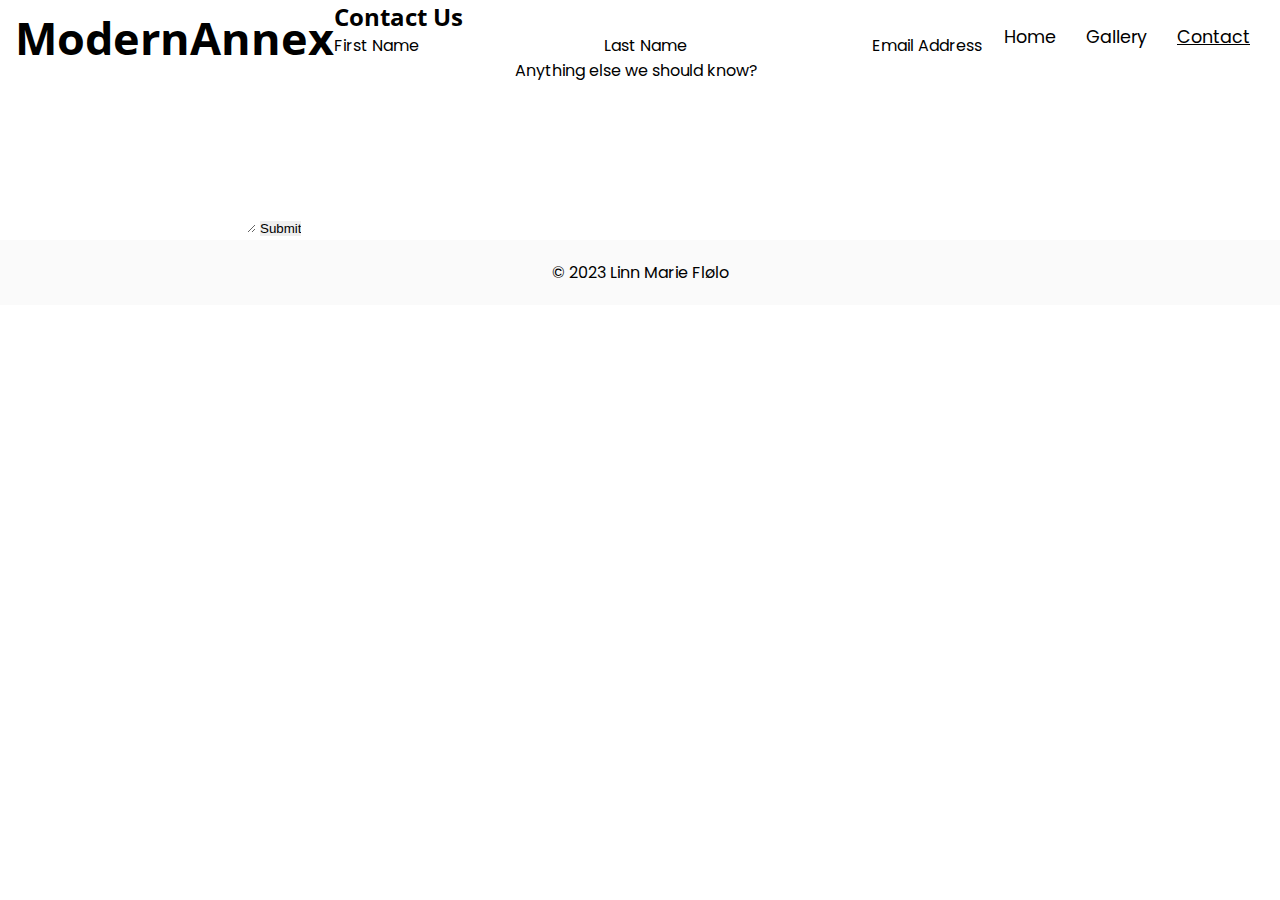
==== contact.html @ 7d8264fe "Add main structure of contact form" ====
<!DOCTYPE html>
<html lang="en">
<head>
    <meta charset="UTF-8">
    <meta http-equiv="X-UA-Compatible" content="IE=edge">
    <meta name="viewport" content="width=device-width, initial-scale=1.0">
    <meta name="description" content="Modern Annex provides custom annex designs and building plans">
    <meta name="keywords" content="annex, annexe, custom designs, building plans, floor plan, architecture">

    <link rel="stylesheet" href="assets/css/style.css">

    <title>Modern Annex</title>
</head>
<body>
        <!-- header -->
        <header>

            <!-- logo -->
            <a href="index.html">
                <h1 id="logo">ModernAnnex</h1>
            </a>
            <!-- /logo -->
    
            <!-- navigation bar -->
            <nav>
                <ul id="menu">
                    <li>
                        <a href="index.html">Home</a>
                    </li>
                    <li>
                        <a href="#">Gallery</a>
                    </li>
                    <li>
                        <a href="contact.html" class="active">Contact</a>
                    </li>
                </ul>
            </nav>
            <!-- /navigation bar -->
    
        </header>
        <!-- /header -->

        <main>
            <section>
                <form>
                    <h2>Contact Us</h2>

                    <label for="fname">First Name</label>
                    <input id="fname" type="text" name="first_name" required>

                    <label for="lname">Last Name</label>
                    <input id="lname" type="text" name="last_name" required>

                    <label for="email">Email Address</label>
                    <input id="email" type="email" name="email_address" required>

                    <label for="text">Anything else we should know?</label>
                    <textarea id="text" name="text_area" cols="30" rows="10"></textarea>

                    <input type="submit">
                </form>
            </section>
        </main>
    
        <!-- footer -->
        <footer>
            <p>© 2023 Linn Marie Flølo</p>
        </footer>
        <!-- /footer -->
</body>
</html>
---- assets/css/style.css ----
/* Google Fonts */
@import url('https://fonts.googleapis.com/css2?family=Open+Sans:ital,wght@0,300;0,400;0,500;0,600;0,700;0,800;1,300;1,400;1,500;1,600;1,700;1,800&family=Poppins:ital,wght@0,100;0,200;0,300;0,400;0,500;0,600;0,700;0,800;0,900;1,100;1,200;1,300;1,400;1,500;1,600;1,700;1,800;1,900&display=swap');

/* all html elements */
* {
    margin: 0;
    padding: 0;
    border: none;
}

/* html body */

body {
    font-family: 'Poppins', sans-serif;
}

/* anchor tags */

a {
    text-decoration: none;
    color: inherit;
}

/* headings */

h1,
h2,
h3 {
    font-family: 'Open Sans', sans-serif;
}

h1 {
    font-weight: 700;
}

.section-title {
    font-size: 2rem;
    text-align: center;
}

/* Logo */

#logo {
    float: left;
    font-size: 2.8rem;
    margin-left: 15px;
}

/* Navigation Menu */

#menu {
    font-size: 1.1rem;
    float: right;
}

#menu,
#logo {
    line-height: 75px;
}

#menu li {
    display: inline;
    float: left;
    list-style-type: none;
    margin-right: 30px;
}

#menu a:hover {
    text-decoration: underline;
}

.active {
    text-decoration: underline;
}

/* Hero Image */

#hero-image-div {
    background: url(../images/hero-image.jpg) no-repeat center center;
    height: 750px;
    width: 100%;
    clear: both;

    display: flex;
    align-items: center;
    justify-content: center;
}

/* Cover Text */

#cover-text {
    background-color: rgba(0, 0, 0, .7);
    color: #fff;
    text-align: center;

    height: 150px;
    width: 50%;

    border-radius: 15px;
}

#cover-text h2 {
    font-size: 3.64rem;
}

#cover-text h3 {
    font-size: 1.521rem;
}

/* About Section */

#about-section {
    height: 750px;
    padding-top: 20px;
}

#about {
    width: 100%;

    display: flex;
    flex-direction: column;
    align-items: center;
}

.about-div {
    display: flex;
    height: 300px;
    width: 66%;
    padding: 0 20px 20px;
}

#top-about-div {
    flex-direction: row-reverse;
    padding-top: 20px;
}

.about-text-box {
    display: flex;
    flex-direction: column;
    justify-content: center;
}

.about-heading {
    font-size: 1.4rem;
    margin-bottom: 5px;
}

.about-img {
    width: 40%;
    height: auto;
    border-radius: 15px;
    border: #3b6385 3px outset;
}

#img-left {
    margin-right: 20px;
}

#img-right {
    margin-left: 20px;
}

/* Footer */

footer {
    text-align: center;
    padding: 20px 0;

    background-color: #fafafa;
}
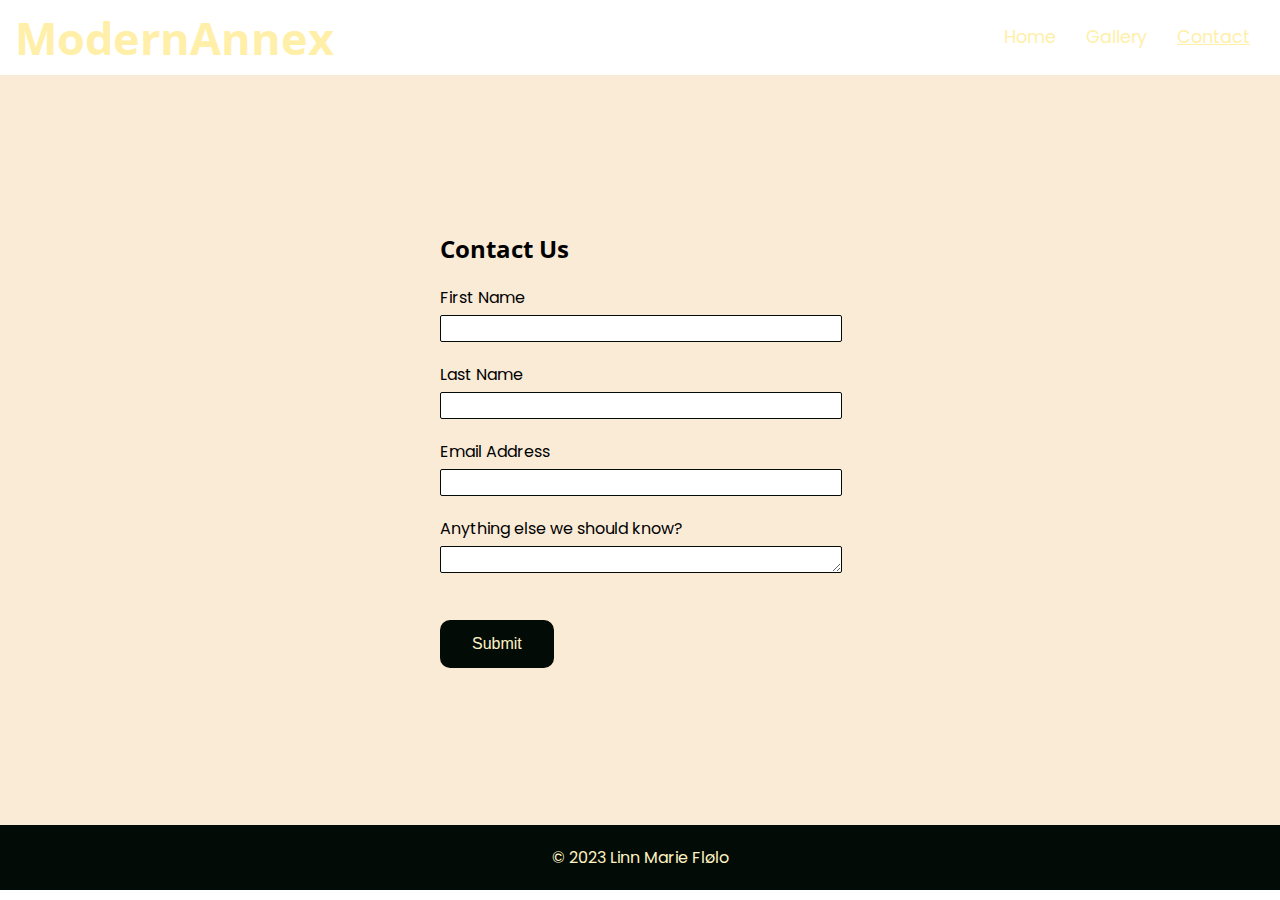
==== commit 8b7a7233: "Add styling to contact page and form" ====
--- a/contact.html
+++ b/contact.html
@@ -41,23 +41,23 @@
         <!-- /header -->
 
         <main>
-            <section>
-                <form>
+            <section class="contact-section">
+                <form class="contact-form">
                     <h2>Contact Us</h2>
 
                     <label for="fname">First Name</label>
-                    <input id="fname" type="text" name="first_name" required>
+                    <input id="fname" type="text" name="first_name" required class="text-input">
 
                     <label for="lname">Last Name</label>
-                    <input id="lname" type="text" name="last_name" required>
+                    <input id="lname" type="text" name="last_name" required class="text-input">
 
                     <label for="email">Email Address</label>
-                    <input id="email" type="email" name="email_address" required>
+                    <input id="email" type="email" name="email_address" required class="text-input">
 
                     <label for="text">Anything else we should know?</label>
-                    <textarea id="text" name="text_area" cols="30" rows="10"></textarea>
+                    <textarea id="text" name="text_area" cols="30" rows="10" class="text-input"></textarea>
 
-                    <input type="submit">
+                    <input type="submit" value="Submit" class="submit-button">
                 </form>
             </section>
         </main>
--- a/assets/css/style.css
+++ b/assets/css/style.css
@@ -18,7 +18,7 @@
 
 a {
     text-decoration: none;
-    color: inherit;
+    color: #ffefa9;
 }
 
 /* headings */
@@ -90,7 +90,7 @@
 
 #cover-text {
     background-color: rgba(0, 0, 0, .7);
-    color: #fff;
+    color: #ffefa9;
     text-align: center;
 
     height: 150px;
@@ -101,10 +101,12 @@
 
 #cover-text h2 {
     font-size: 3.64rem;
+    color: #ffefa9;
 }
 
 #cover-text h3 {
     font-size: 1.521rem;
+    color: #fff4c2;
 }
 
 /* About Section */
@@ -165,6 +167,58 @@
 footer {
     text-align: center;
     padding: 20px 0;
-
-    background-color: #fafafa;
+    background-color: #030b07;
+    color: #fff4c2;
+}
+
+/* Contact Page */
+
+.contact-section {
+    clear: both;
+    height: 750px;
+    display: flex;
+    justify-content: center;
+    align-items: center;
+
+    background-color: antiquewhite;
+}
+
+.contact-form {
+    max-width: 400px;
+}
+
+.contact-form > h2 {
+    margin-bottom: 20px;
+}
+
+.text-input {
+    width: 100%;
+    height: 25px;
+    margin: 5px 0 20px 0;
+    border: 1px solid #030b07;
+    border-radius: 2px;
+}
+
+.text-input:hover {
+    border-color: #ffefa9;
+}
+
+.submit-button {
+    background-color: #030b07;
+    color: #fff4c2;
+
+    border-radius: 10px;
+
+    margin-top: 20px;
+    padding: 15px 32px 15px 32px;
+
+    font-size: 100%;
+    text-align: center;
+
+    display: block;
+}
+
+.submit-button:hover {
+    background-color: #fff4c2;
+    color: #030b07;
 }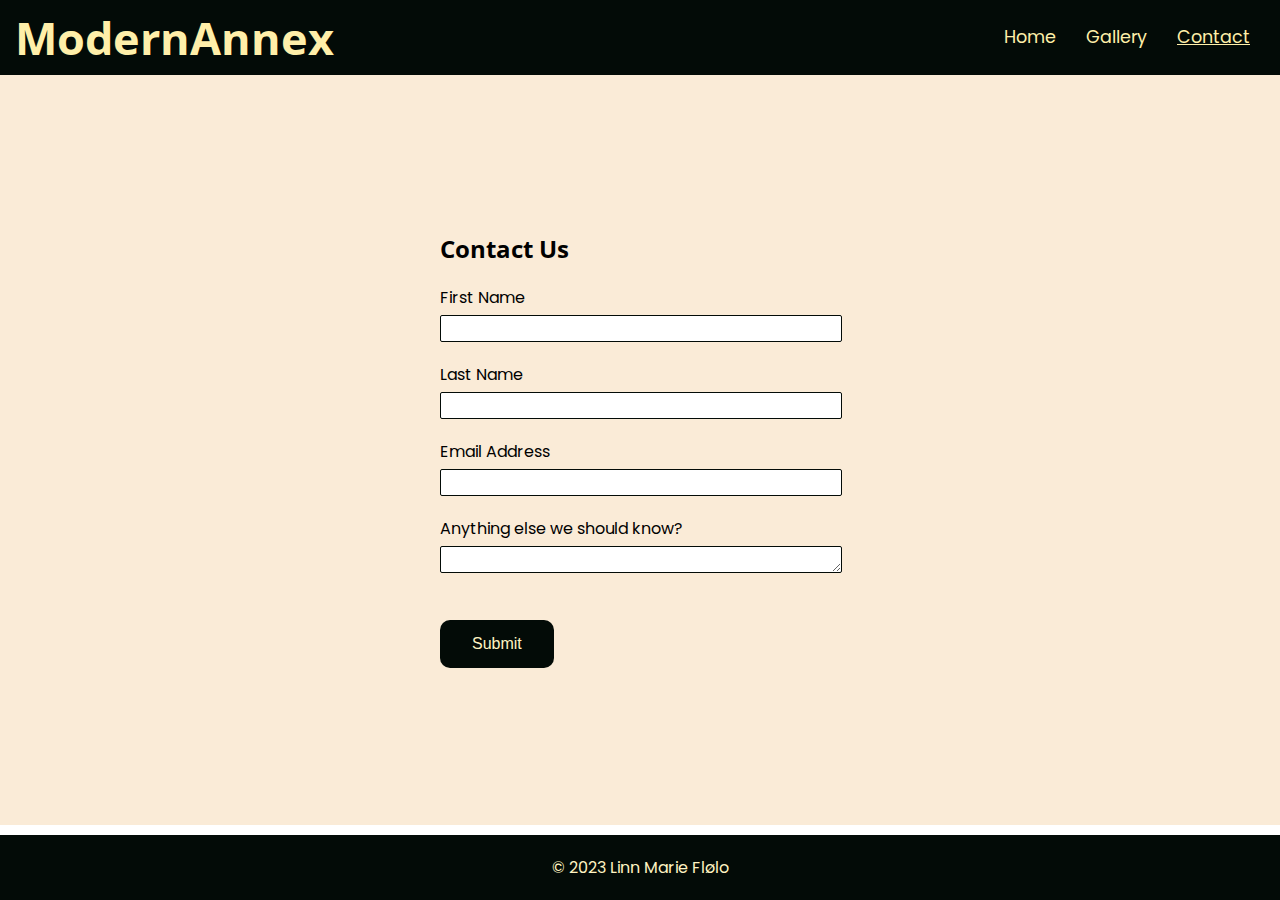
==== commit f2d6d2a8: "Fix navigation links for gallery page" ====
--- a/contact.html
+++ b/contact.html
@@ -28,7 +28,7 @@
                         <a href="index.html">Home</a>
                     </li>
                     <li>
-                        <a href="#">Gallery</a>
+                        <a href="gallery.html">Gallery</a>
                     </li>
                     <li>
                         <a href="contact.html" class="active">Contact</a>
@@ -57,7 +57,7 @@
                     <label for="text">Anything else we should know?</label>
                     <textarea id="text" name="text_area" cols="30" rows="10" class="text-input"></textarea>
 
-                    <input type="submit" value="Submit" class="submit-button">
+                    <button type="submit" class="submit-button">Submit</button>
                 </form>
             </section>
         </main>
--- a/assets/css/style.css
+++ b/assets/css/style.css
@@ -12,6 +12,15 @@
 
 body {
     font-family: 'Poppins', sans-serif;
+    min-height: 100vh;
+    display: flex;
+    flex-direction: column;
+}
+
+/* main */
+
+main {
+    flex-grow: 1;
 }
 
 /* anchor tags */
@@ -36,6 +45,13 @@
 .section-title {
     font-size: 2rem;
     text-align: center;
+}
+
+/* Header */
+
+header {
+    height: 75px;
+    background-color: #030b07;
 }
 
 /* Logo */
@@ -183,6 +199,8 @@
     background-color: antiquewhite;
 }
 
+/* contact form */
+
 .contact-form {
     max-width: 400px;
 }
@@ -190,11 +208,13 @@
 .contact-form > h2 {
     margin-bottom: 20px;
 }
+
+/* text inputs */
 
 .text-input {
     width: 100%;
     height: 25px;
-    margin: 5px 0 20px 0;
+    margin: 5px 0 20px;
     border: 1px solid #030b07;
     border-radius: 2px;
 }
@@ -202,20 +222,18 @@
 .text-input:hover {
     border-color: #ffefa9;
 }
+
+/* submit button */
 
 .submit-button {
     background-color: #030b07;
     color: #fff4c2;
-
+    font-size: 100%;
+    text-align: center;
+    display: block;
+    margin-top: 20px;
+    padding: 15px 32px;
     border-radius: 10px;
-
-    margin-top: 20px;
-    padding: 15px 32px 15px 32px;
-
-    font-size: 100%;
-    text-align: center;
-
-    display: block;
 }
 
 .submit-button:hover {
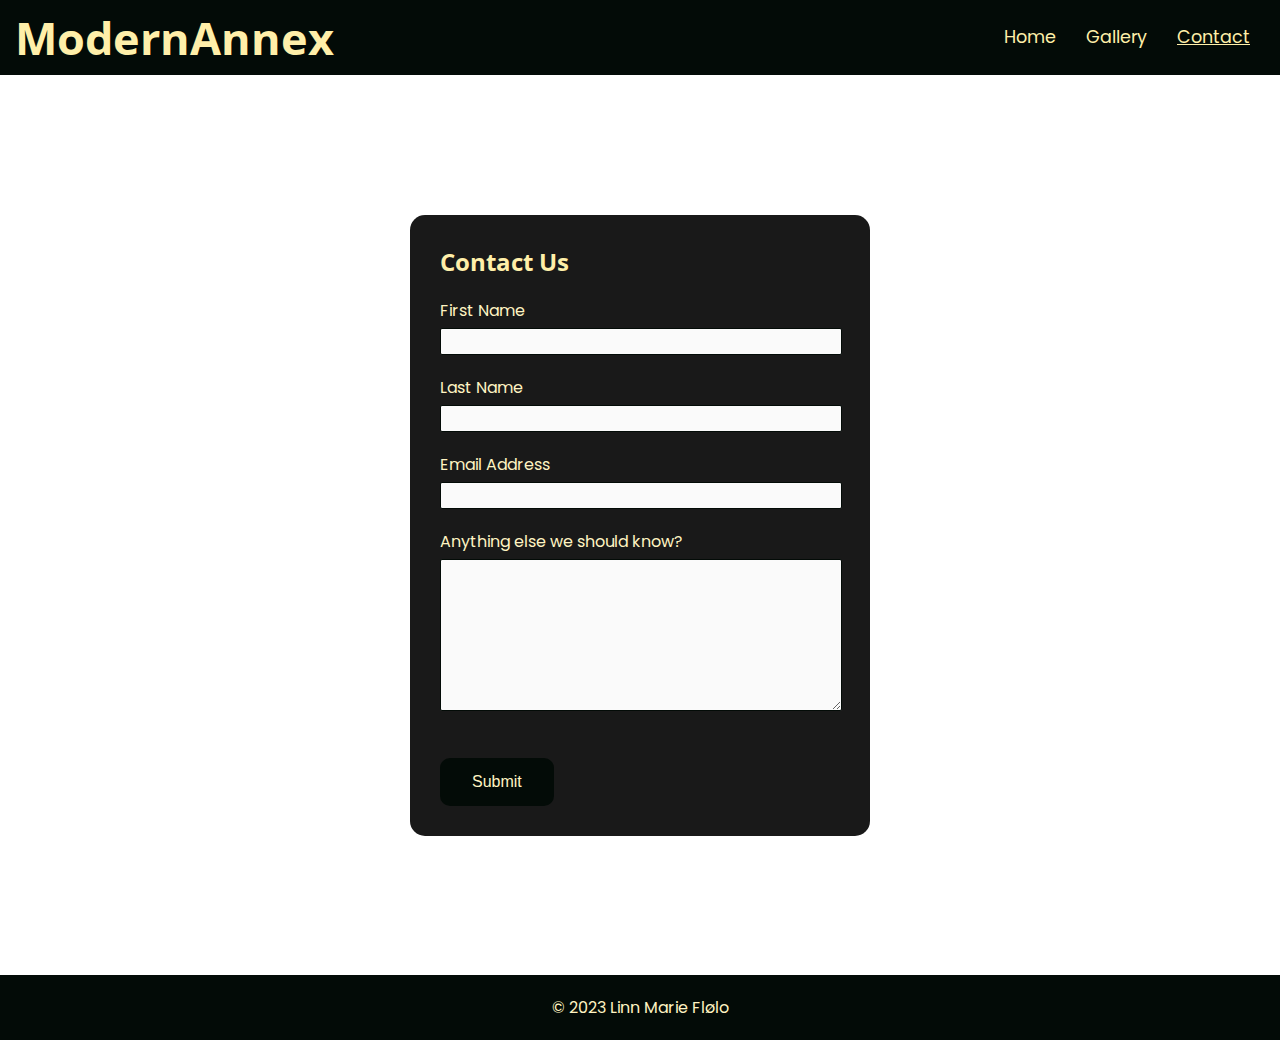
==== commit 2a1b45d0: "Clean up html code and add comments" ====
--- a/contact.html
+++ b/contact.html
@@ -1,5 +1,6 @@
 <!DOCTYPE html>
 <html lang="en">
+
 <head>
     <meta charset="UTF-8">
     <meta http-equiv="X-UA-Compatible" content="IE=edge">
@@ -11,61 +12,73 @@
 
     <title>Modern Annex</title>
 </head>
+
 <body>
-        <!-- header -->
-        <header>
 
-            <!-- logo -->
-            <a href="index.html">
-                <h1 id="logo">ModernAnnex</h1>
-            </a>
-            <!-- /logo -->
-    
-            <!-- navigation bar -->
-            <nav>
-                <ul id="menu">
-                    <li>
-                        <a href="index.html">Home</a>
-                    </li>
-                    <li>
-                        <a href="gallery.html">Gallery</a>
-                    </li>
-                    <li>
-                        <a href="contact.html" class="active">Contact</a>
-                    </li>
-                </ul>
-            </nav>
-            <!-- /navigation bar -->
-    
-        </header>
-        <!-- /header -->
+    <!-- Header -->
+    <header>
 
-        <main>
-            <section class="contact-section">
+        <!-- Logo -->
+        <a href="index.html">
+            <h1 id="logo">ModernAnnex</h1>
+        </a>
+        <!-- /Logo -->
+
+        <!-- Nav Bar -->
+        <nav>
+            <ul id="menu">
+                <li>
+                    <a href="index.html">Home</a>
+                </li>
+                <li>
+                    <a href="gallery.html">Gallery</a>
+                </li>
+                <li>
+                    <a href="contact.html" class="active">Contact</a>
+                </li>
+            </ul>
+        </nav>
+        <!-- /Nav Bar -->
+
+    </header>
+    <!-- /Header -->
+
+    <main>
+        <!-- Contact Section -->
+        <section class="contact-section">
+            <!-- Contact Form Container -->
+            <div class="form-container">
+                <!-- Contact Form -->
                 <form class="contact-form">
                     <h2>Contact Us</h2>
 
                     <label for="fname">First Name</label>
-                    <input id="fname" type="text" name="first_name" required class="text-input">
+                    <input id="fname" type="text" name="first_name" required class="input-field text-input">
 
                     <label for="lname">Last Name</label>
-                    <input id="lname" type="text" name="last_name" required class="text-input">
+                    <input id="lname" type="text" name="last_name" required class="input-field text-input">
 
                     <label for="email">Email Address</label>
-                    <input id="email" type="email" name="email_address" required class="text-input">
+                    <input id="email" type="email" name="email_address" required class="input-field text-input">
 
                     <label for="text">Anything else we should know?</label>
-                    <textarea id="text" name="text_area" cols="30" rows="10" class="text-input"></textarea>
+                    <textarea id="text" name="text_area" cols="30" rows="10" class="input-field"></textarea>
 
                     <button type="submit" class="submit-button">Submit</button>
                 </form>
-            </section>
-        </main>
-    
-        <!-- footer -->
-        <footer>
-            <p>© 2023 Linn Marie Flølo</p>
-        </footer>
-        <!-- /footer -->
+                <!-- /Contact Form -->
+            </div>
+            <!-- /Contact Form Container -->
+        </section>
+        <!-- /Contact Section -->
+    </main>
+
+    <!-- Footer -->
+    <footer>
+        <p>© 2023 Linn Marie Flølo</p>
+    </footer>
+    <!-- /Footer -->
+
 </body>
+
 </html>--- a/assets/css/style.css
+++ b/assets/css/style.css
@@ -128,8 +128,8 @@
 /* About Section */
 
 #about-section {
-    height: 750px;
-    padding-top: 20px;
+    height: auto;
+    padding: 20px 0;
 }
 
 #about {
@@ -142,14 +142,14 @@
 
 .about-div {
     display: flex;
-    height: 300px;
+    height: auto;
     width: 66%;
-    padding: 0 20px 20px;
+    padding: 0 20px 40px;
 }
 
 #top-about-div {
     flex-direction: row-reverse;
-    padding-top: 20px;
+    padding-top: 40px;
 }
 
 .about-text-box {
@@ -171,11 +171,11 @@
 }
 
 #img-left {
-    margin-right: 20px;
+    margin-right: 25px;
 }
 
 #img-right {
-    margin-left: 20px;
+    margin-left: 25px;
 }
 
 /* Footer */
@@ -187,39 +187,68 @@
     color: #fff4c2;
 }
 
+/* Gallery Page */
+
+#gallery-section {
+    padding-top: 20px;
+    padding-bottom: 10px;
+    flex-grow: inherit;
+}
+
+.image-container {
+    display: flex;
+    flex-wrap: wrap;
+    justify-content: center;
+    padding: 10px 0;
+}
+
+.gallery-img {
+    width: 20%;
+    height: auto;
+    margin: 10px;
+}
+
 /* Contact Page */
 
 .contact-section {
     clear: both;
-    height: 750px;
+    height: 900px;
     display: flex;
     justify-content: center;
     align-items: center;
-
-    background-color: antiquewhite;
 }
 
 /* contact form */
 
 .contact-form {
     max-width: 400px;
+    background-color: antiquewhite;
+    background-color: rgba(0, 0, 0, 0.9);
+    padding: 30px;
+    border-radius: 15px;
+    color: #fff4c2;
 }
 
 .contact-form > h2 {
     margin-bottom: 20px;
+    color: #ffefa9;
 }
 
 /* text inputs */
 
-.text-input {
+.input-field {
     width: 100%;
-    height: 25px;
     margin: 5px 0 20px;
     border: 1px solid #030b07;
     border-radius: 2px;
-}
-
-.text-input:hover {
+    background: #fafafa;
+}
+
+.text-input {
+    height: 25px;
+}
+
+.input-field:hover {
     border-color: #ffefa9;
 }
 
@@ -239,4 +268,123 @@
 .submit-button:hover {
     background-color: #fff4c2;
     color: #030b07;
+}
+
+
+/* Media Queries */
+
+/* for medium screen sizes 1024px and down */
+@media screen and (max-width: 1024px) {
+    header {
+        height: 100px;
+        padding-bottom: 15px;
+        display: flex;
+        flex-direction: column;
+        align-items: center;
+    }
+
+    #logo {
+        margin-left: 0;
+    }
+    
+    #menu {
+        margin-left: 30px;
+        line-height: 25px;
+    }
+
+    #cover-text {
+        width: 60%;
+    }
+
+    .about-div, #top-about-div {
+        width: 75%;
+    }
+
+    /* gallery page */
+
+    #gallery-section {
+        padding-bottom: 20px;
+    }
+
+    .gallery-img {
+        width: 33%;
+    }
+}
+
+/* for small screen sizes 810px wide and down */
+@media screen and (max-width: 810px) {
+    #cover-text {
+        width: 75%;
+        height: auto;
+        padding-bottom: 20px;
+    }
+
+    #about-section {
+        height: auto;
+        padding-bottom: 0;
+    }
+
+    .about-div, #top-about-div {
+        flex-direction: column-reverse;
+        width: 75%;
+        height: auto;
+        align-items: center;
+    }
+
+    .about-div {
+        padding: 0 20px 20px;
+    }
+
+    #top-about-div {
+        padding-top: 20px;
+    }
+
+    .about-img {
+        width: 100%;
+        margin-bottom: 20px;
+    }
+
+    #img-left {
+        margin-right: 0;
+    }
+
+    #img-right {
+        margin-left: 0;
+    }
+    
+    .about-text-box {
+        padding-bottom: 20px;
+    }
+
+    /* gallery page */
+
+    .gallery-img {
+        width: 45%;
+    }
+    
+}
+
+/* for mobile screen sizes 570px and down */
+@media screen and (max-width: 570px) {
+    #cover-text {
+        padding-top: 15px;
+    }
+    
+    #cover-text h2 {
+        line-height: 4rem;
+        margin-bottom: 10px;
+    }
+
+    /* gallery page */
+    
+    .gallery-img {
+        width: 90%;
+    }
+}
+
+/* for mobile screen sizes 330px wide and down */
+@media screen and (max-width: 330px) {
+    #logo {
+        font-size: 2.5rem;
+    }
 }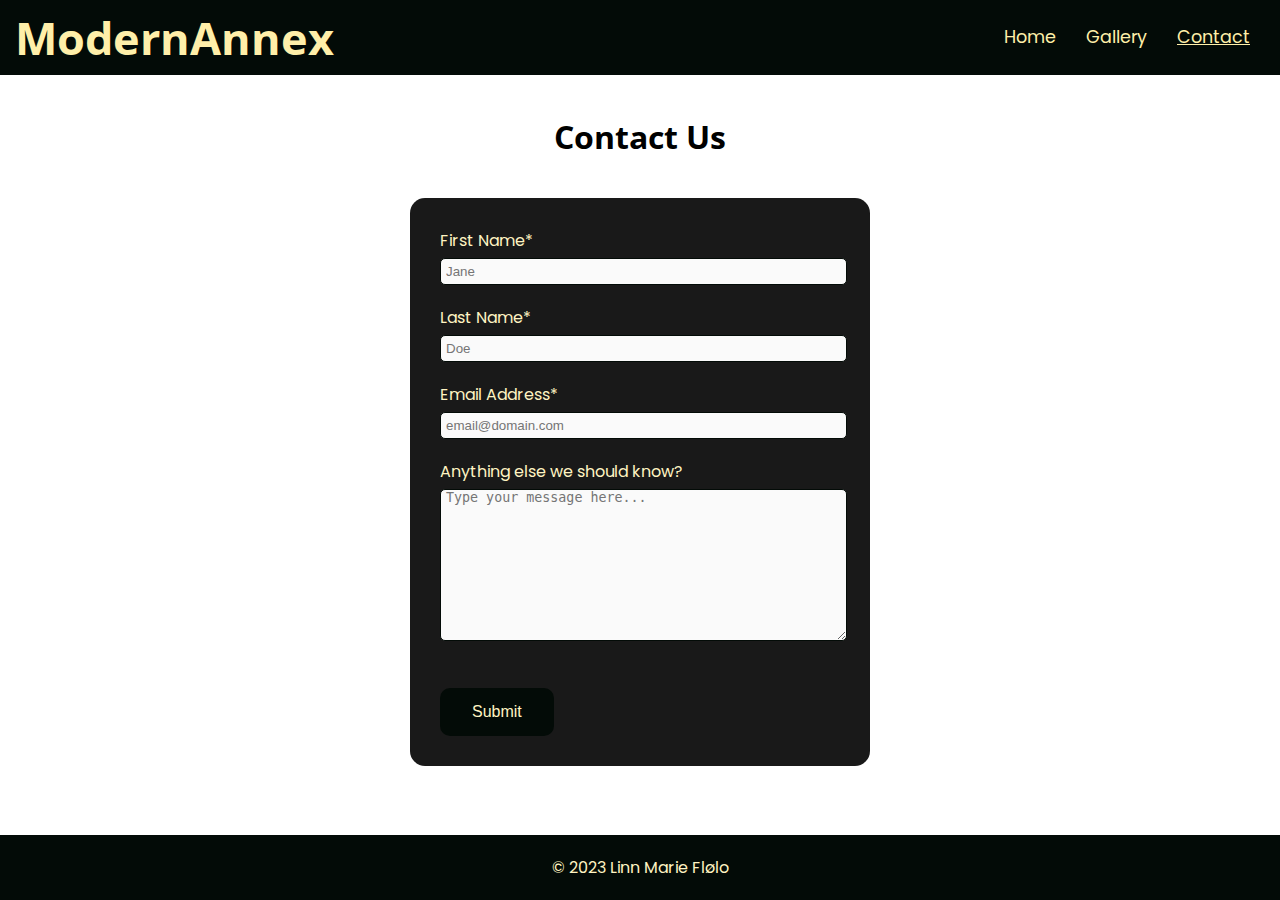
==== commit b98bb145: "Add placeholder text to form and edit style" ====
--- a/contact.html
+++ b/contact.html
@@ -6,7 +6,14 @@
     <meta http-equiv="X-UA-Compatible" content="IE=edge">
     <meta name="viewport" content="width=device-width, initial-scale=1.0">
     <meta name="description" content="Modern Annex provides custom annex designs and building plans">
-    <meta name="keywords" content="annex, annexe, custom designs, building plans, floor plan, architecture">
+    <meta name="keywords" content="annex, annexe, custom designs, building plans, tiny homes, architecture">
+
+    <!-- Favicon -->
+    <link rel="apple-touch-icon" sizes="180x180" href="assets/favicon/apple-touch-icon.png">
+    <link rel="icon" type="image/png" sizes="32x32" href="assets/favicon/favicon-32x32.png">
+    <link rel="icon" type="image/png" sizes="16x16" href="assets/favicon/favicon-16x16.png">
+    <link rel="manifest" href="assets/favicon/site.webmanifest">
+    <!-- /Favicon -->
 
     <link rel="stylesheet" href="assets/css/style.css">
 
@@ -46,23 +53,23 @@
     <main>
         <!-- Contact Section -->
         <section class="contact-section">
+            <h2 id="contact-title" class="section-title">Contact Us</h2>
             <!-- Contact Form Container -->
             <div class="form-container">
                 <!-- Contact Form -->
-                <form class="contact-form">
-                    <h2>Contact Us</h2>
+                <form class="contact-form" method="GET" action="form-feedback.html">
 
-                    <label for="fname">First Name</label>
-                    <input id="fname" type="text" name="first_name" required class="input-field text-input">
+                    <label for="fname">First Name*</label>
+                    <input id="fname" type="text" name="first_name" required class="input-field text-input" placeholder="Jane">
 
-                    <label for="lname">Last Name</label>
-                    <input id="lname" type="text" name="last_name" required class="input-field text-input">
+                    <label for="lname">Last Name*</label>
+                    <input id="lname" type="text" name="last_name" required class="input-field text-input" placeholder="Doe">
 
-                    <label for="email">Email Address</label>
-                    <input id="email" type="email" name="email_address" required class="input-field text-input">
+                    <label for="email">Email Address*</label>
+                    <input id="email" type="email" name="email_address" required class="input-field text-input" placeholder="email@domain.com">
 
                     <label for="text">Anything else we should know?</label>
-                    <textarea id="text" name="text_area" cols="30" rows="10" class="input-field"></textarea>
+                    <textarea id="text" name="text_area" cols="30" rows="10" class="input-field" placeholder="Type your message here..."></textarea>
 
                     <button type="submit" class="submit-button">Submit</button>
                 </form>
@@ -75,7 +82,9 @@
 
     <!-- Footer -->
     <footer>
-        <p>© 2023 Linn Marie Flølo</p>
+        <div id="footer-div">
+            <p>© 2023 Linn Marie Flølo</p>
+        </div>
     </footer>
     <!-- /Footer -->
 
--- a/assets/css/style.css
+++ b/assets/css/style.css
@@ -1,5 +1,7 @@
 /* Google Fonts */
 @import url('https://fonts.googleapis.com/css2?family=Open+Sans:ital,wght@0,300;0,400;0,500;0,600;0,700;0,800;1,300;1,400;1,500;1,600;1,700;1,800&family=Poppins:ital,wght@0,100;0,200;0,300;0,400;0,500;0,600;0,700;0,800;0,900;1,100;1,200;1,300;1,400;1,500;1,600;1,700;1,800;1,900&display=swap');
+
+/* HTML Elements */
 
 /* all html elements */
 * {
@@ -8,7 +10,12 @@
     border: none;
 }
 
-/* html body */
+/* html and body */
+
+html, body {
+    height: 100%;
+    width: 100%;
+}
 
 body {
     font-family: 'Poppins', sans-serif;
@@ -21,6 +28,7 @@
 
 main {
     flex-grow: 1;
+    margin-top: 75px;
 }
 
 /* anchor tags */
@@ -45,6 +53,7 @@
 .section-title {
     font-size: 2rem;
     text-align: center;
+    padding-top: 20px;
 }
 
 /* Header */
@@ -52,6 +61,10 @@
 header {
     height: 75px;
     background-color: #030b07;
+
+    position: fixed;
+    top: 0;
+    width: 100%;
 }
 
 /* Logo */
@@ -75,7 +88,6 @@
 }
 
 #menu li {
-    display: inline;
     float: left;
     list-style-type: none;
     margin-right: 30px;
@@ -89,9 +101,12 @@
     text-decoration: underline;
 }
 
-/* Hero Image */
+/* Hero Section */
+
+/* hero image */
 
 #hero-image-div {
+    background-color: #030b07;
     background: url(../images/hero-image.jpg) no-repeat center center;
     height: 750px;
     width: 100%;
@@ -102,35 +117,33 @@
     justify-content: center;
 }
 
-/* Cover Text */
+/* cover text */
 
 #cover-text {
     background-color: rgba(0, 0, 0, .7);
     color: #ffefa9;
     text-align: center;
-
-    height: 150px;
     width: 50%;
-
+    padding: 10px 0 25px;
     border-radius: 15px;
 }
 
 #cover-text h2 {
     font-size: 3.64rem;
-    color: #ffefa9;
 }
 
 #cover-text h3 {
     font-size: 1.521rem;
-    color: #fff4c2;
 }
 
 /* About Section */
 
 #about-section {
     height: auto;
-    padding: 20px 0;
-}
+    padding-bottom: 20px;
+}
+
+/* about section containers */
 
 #about {
     width: 100%;
@@ -152,6 +165,8 @@
     padding-top: 40px;
 }
 
+/* about section text */
+
 .about-text-box {
     display: flex;
     flex-direction: column;
@@ -162,19 +177,21 @@
     font-size: 1.4rem;
     margin-bottom: 5px;
 }
+
+/* about section images */
 
 .about-img {
     width: 40%;
     height: auto;
     border-radius: 15px;
-    border: #3b6385 3px outset;
-}
-
-#img-left {
+    border: #030b07 3px outset;
+}
+
+#about-img-top {
     margin-right: 25px;
 }
 
-#img-right {
+#about-img-bottom {
     margin-left: 25px;
 }
 
@@ -190,10 +207,11 @@
 /* Gallery Page */
 
 #gallery-section {
-    padding-top: 20px;
-    padding-bottom: 10px;
-    flex-grow: inherit;
-}
+    height: 100%;
+    padding-bottom: 20px;
+}
+
+/* gallery images */
 
 .image-container {
     display: flex;
@@ -203,7 +221,7 @@
 }
 
 .gallery-img {
-    width: 20%;
+    width: 22%;
     height: auto;
     margin: 10px;
 }
@@ -211,18 +229,25 @@
 /* Contact Page */
 
 .contact-section {
-    clear: both;
-    height: 900px;
-    display: flex;
-    justify-content: center;
+    height: 100%;
+    display: flex;
+    flex-direction: column;
     align-items: center;
+    padding-bottom: 20px;
+}
+
+#contact-title {
+    padding-top: 40px;
 }
 
 /* contact form */
+
+.form-container {
+    padding-top: 40px;
+}
 
 .contact-form {
     max-width: 400px;
-    background-color: antiquewhite;
     background-color: rgba(0, 0, 0, 0.9);
     padding: 30px;
     border-radius: 15px;
@@ -240,8 +265,9 @@
     width: 100%;
     margin: 5px 0 20px;
     border: 1px solid #030b07;
-    border-radius: 2px;
+    border-radius: 5px;
     background: #fafafa;
+    padding-left: 5px;
 }
 
 .text-input {
@@ -263,6 +289,7 @@
     margin-top: 20px;
     padding: 15px 32px;
     border-radius: 10px;
+    cursor: pointer;
 }
 
 .submit-button:hover {
@@ -270,11 +297,41 @@
     color: #030b07;
 }
 
+/* Form Feedback */
+
+#feedback-section {
+    height: 100%;
+    display: flex;
+    justify-content: center;
+    align-items: center;
+}
+
+#form-feedback-div {
+    text-align: center;
+    line-height: 50px;
+}
+
+#form-feedback-div a {
+    text-decoration: underline;
+    color: #030b07;
+}
+
+#form-feedback-div a:hover {
+    color: #ffefa9;
+}
+
 
 /* Media Queries */
 
 /* for medium screen sizes 1024px and down */
 @media screen and (max-width: 1024px) {
+
+    main {
+        margin-top: 115px;
+    }
+
+    /* header section */
+
     header {
         height: 100px;
         padding-bottom: 15px;
@@ -292,37 +349,53 @@
         line-height: 25px;
     }
 
+    /* hero section */
+
     #cover-text {
         width: 60%;
     }
 
+    /* about section */
+
     .about-div, #top-about-div {
         width: 75%;
     }
 
     /* gallery page */
 
-    #gallery-section {
-        padding-bottom: 20px;
-    }
-
     .gallery-img {
         width: 33%;
     }
-}
-
-/* for small screen sizes 810px wide and down */
-@media screen and (max-width: 810px) {
+
+    /* contact page */
+
+    #contact-title {
+        padding-top: 20px;
+    }
+
+    .form-container {
+        padding-top: 20px;
+    }
+}
+
+/* for small screen sizes 820px wide and down */
+@media screen and (max-width: 820px) {
+
+    /* hero section */
+
     #cover-text {
         width: 75%;
         height: auto;
-        padding-bottom: 20px;
-    }
+    }
+
+    /* about section */
 
     #about-section {
         height: auto;
         padding-bottom: 0;
     }
+
+    /* about section containers */
 
     .about-div, #top-about-div {
         flex-direction: column-reverse;
@@ -338,19 +411,23 @@
     #top-about-div {
         padding-top: 20px;
     }
+    
+    /* about section images */
 
     .about-img {
         width: 100%;
         margin-bottom: 20px;
     }
 
-    #img-left {
+    #about-img-top {
         margin-right: 0;
     }
 
-    #img-right {
+    #about-img-bottom {
         margin-left: 0;
     }
+
+    /* about section text boxes */
     
     .about-text-box {
         padding-bottom: 20px;
@@ -364,8 +441,11 @@
     
 }
 
-/* for mobile screen sizes 570px and down */
+/* for small screen sizes 570px wide and down */
 @media screen and (max-width: 570px) {
+
+    /* hero section */
+
     #cover-text {
         padding-top: 15px;
     }
@@ -380,11 +460,37 @@
     .gallery-img {
         width: 90%;
     }
+
+    /* contact page */
+
+    .form-container {
+        width: 90%;
+    }
+
 }
 
 /* for mobile screen sizes 330px wide and down */
 @media screen and (max-width: 330px) {
+
+    /* header section */
+
     #logo {
         font-size: 2.5rem;
     }
+
+    /* hero section */
+
+    #cover-text {
+        padding: 15px 10px 25px;
+    }
+
+    /* contact page */
+
+    .form-container {
+        width: 95%;
+    }
+
+    .contact-form {
+        padding: 20px;
+    }
 }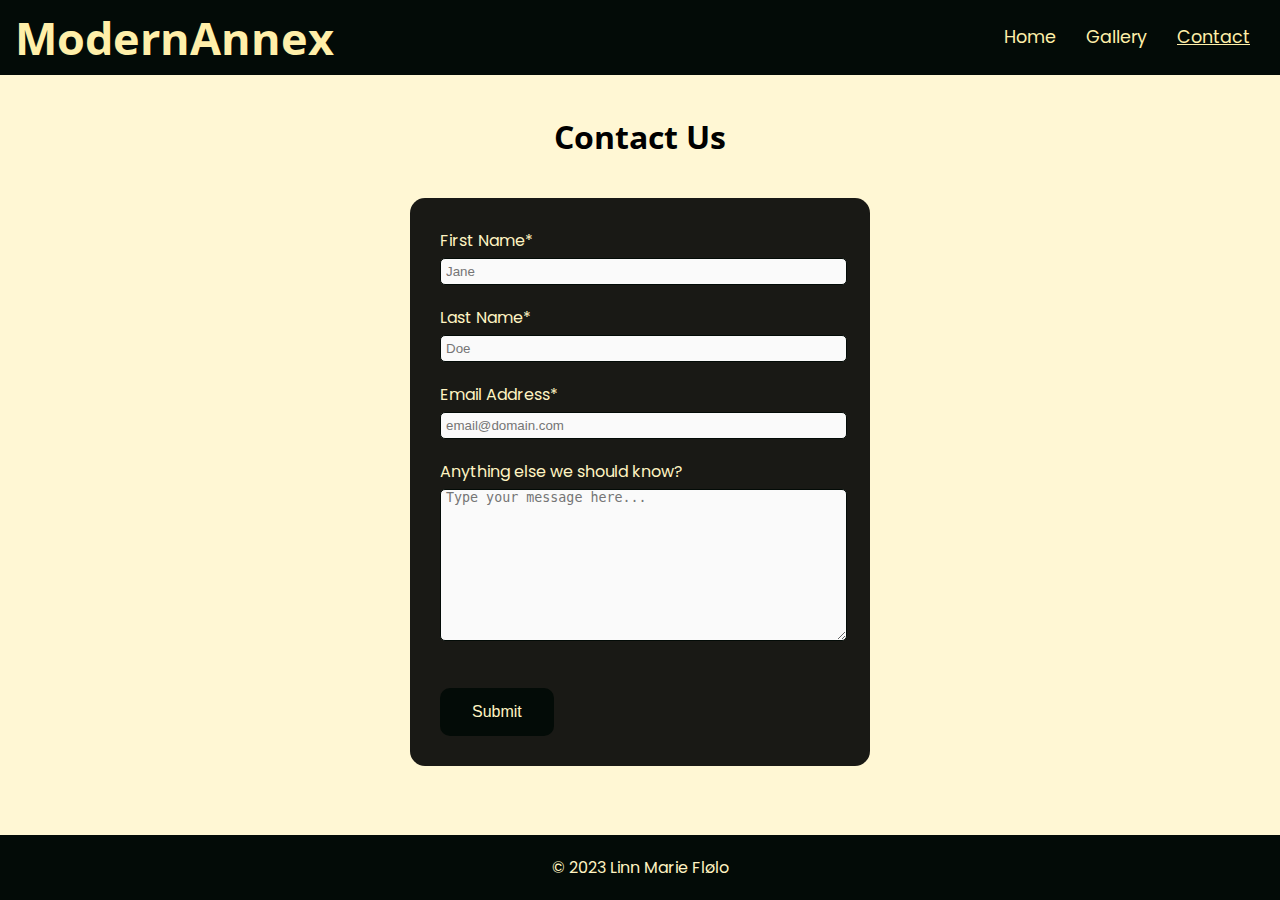
==== commit ccc9b182: "Add comments with credits to code" ====
--- a/contact.html
+++ b/contact.html
@@ -8,7 +8,7 @@
     <meta name="description" content="Modern Annex provides custom annex designs and building plans">
     <meta name="keywords" content="annex, annexe, custom designs, building plans, tiny homes, architecture">
 
-    <!-- Favicon -->
+    <!-- Favicon: code from favicon.io -->
     <link rel="apple-touch-icon" sizes="180x180" href="assets/favicon/apple-touch-icon.png">
     <link rel="icon" type="image/png" sizes="32x32" href="assets/favicon/favicon-32x32.png">
     <link rel="icon" type="image/png" sizes="16x16" href="assets/favicon/favicon-16x16.png">
@@ -25,13 +25,13 @@
     <!-- Header -->
     <header>
 
-        <!-- Logo -->
+        <!-- Logo: code from Love Running walkthrough project -->
         <a href="index.html">
             <h1 id="logo">ModernAnnex</h1>
         </a>
         <!-- /Logo -->
 
-        <!-- Nav Bar -->
+        <!-- Nav Bar: code from Love Running walkthrough project -->
         <nav>
             <ul id="menu">
                 <li>
@@ -56,7 +56,7 @@
             <h2 id="contact-title" class="section-title">Contact Us</h2>
             <!-- Contact Form Container -->
             <div class="form-container">
-                <!-- Contact Form -->
+                <!-- Contact Form: code adapted from Love Running walkthrough project -->
                 <form class="contact-form" method="GET" action="form-feedback.html">
 
                     <label for="fname">First Name*</label>
@@ -82,9 +82,7 @@
 
     <!-- Footer -->
     <footer>
-        <div id="footer-div">
-            <p>© 2023 Linn Marie Flølo</p>
-        </div>
+        <p>© 2023 Linn Marie Flølo</p>
     </footer>
     <!-- /Footer -->
 
--- a/assets/css/style.css
+++ b/assets/css/style.css
@@ -3,7 +3,7 @@
 
 /* HTML Elements */
 
-/* all html elements */
+/* all html elements --- code from Love Running walkthrough project */
 * {
     margin: 0;
     padding: 0;
@@ -22,6 +22,7 @@
     min-height: 100vh;
     display: flex;
     flex-direction: column;
+    background-color: #FFF7D4;
 }
 
 /* main */
@@ -62,12 +63,13 @@
     height: 75px;
     background-color: #030b07;
 
+    /* code for fixed header from W3Schools */
     position: fixed;
     top: 0;
     width: 100%;
 }
 
-/* Logo */
+/* Logo - code referenced from Love Running walkthrough project */
 
 #logo {
     float: left;
@@ -75,7 +77,7 @@
     margin-left: 15px;
 }
 
-/* Navigation Menu */
+/* Navigation Menu - code referenced from Love Running walkthrough project */
 
 #menu {
     font-size: 1.1rem;
@@ -103,7 +105,7 @@
 
 /* Hero Section */
 
-/* hero image */
+/* hero image - code referenced from Love Running walkthrough project */
 
 #hero-image-div {
     background-color: #030b07;
@@ -117,11 +119,11 @@
     justify-content: center;
 }
 
-/* cover text */
+/* cover text - code referenced from Love Running walkthrough project */
 
 #cover-text {
     background-color: rgba(0, 0, 0, .7);
-    color: #ffefa9;
+    color: #FFEA8A;
     text-align: center;
     width: 50%;
     padding: 10px 0 25px;
@@ -184,6 +186,7 @@
     width: 40%;
     height: auto;
     border-radius: 15px;
+    /* border code from MadMiners SMP site */
     border: #030b07 3px outset;
 }
 
@@ -245,6 +248,8 @@
 .form-container {
     padding-top: 40px;
 }
+
+/* code adapted from Love Running project challenges */
 
 .contact-form {
     max-width: 400px;
@@ -259,7 +264,7 @@
     color: #ffefa9;
 }
 
-/* text inputs */
+/* text inputs - code adapted from Love Running project challenges */
 
 .input-field {
     width: 100%;
@@ -278,7 +283,7 @@
     border-color: #ffefa9;
 }
 
-/* submit button */
+/* submit button - code adapted from Love Running project challenges */
 
 .submit-button {
     background-color: #030b07;
@@ -321,7 +326,7 @@
 }
 
 
-/* Media Queries */
+/* Media Queries - referenced from Love Running walkthrough project */
 
 /* for medium screen sizes 1024px and down */
 @media screen and (max-width: 1024px) {
@@ -378,7 +383,7 @@
     }
 }
 
-/* for small screen sizes 820px wide and down */
+/* for medium to small screen sizes 820px wide and down */
 @media screen and (max-width: 820px) {
 
     /* hero section */
@@ -478,6 +483,10 @@
         font-size: 2.5rem;
     }
 
+    #menu {
+        font-size: 1rem;
+    }
+
     /* hero section */
 
     #cover-text {
